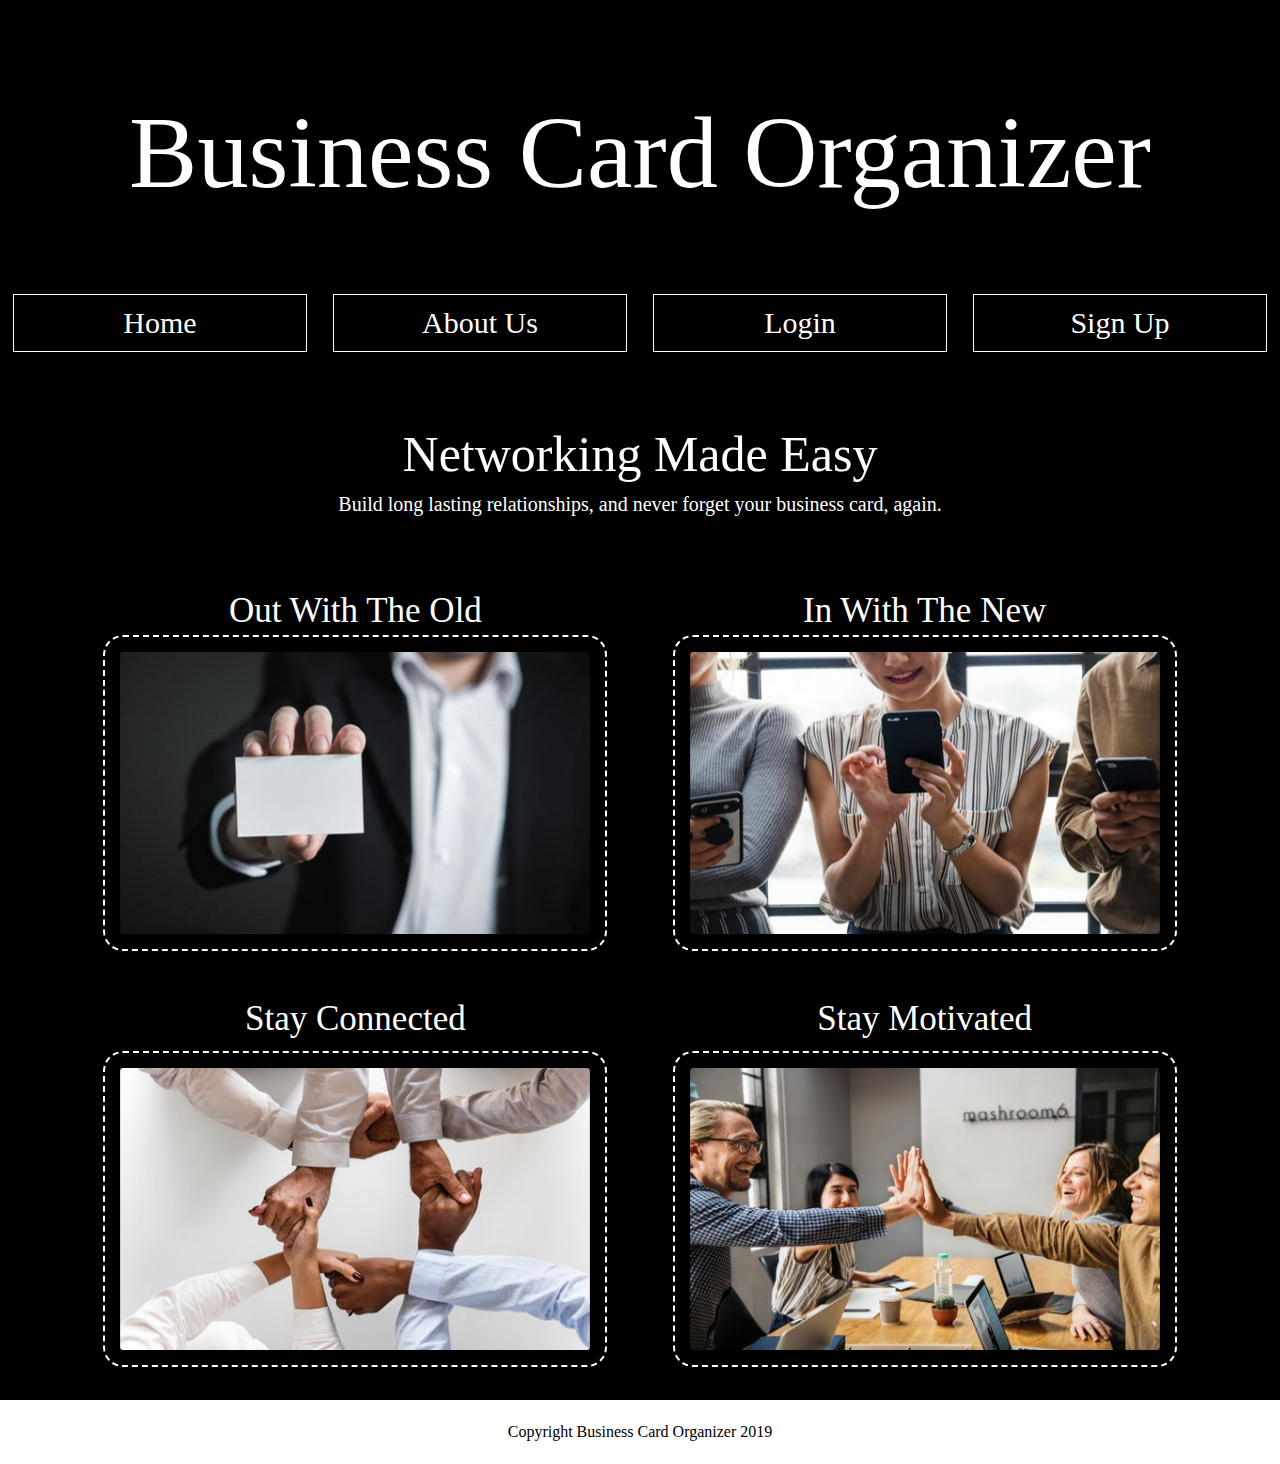
==== index.html @ e8d4e20a "Homepage is fully responsive" ====
<!doctype html>

<html lang="en">
<head>
  <meta charset="utf-8">
  <meta name="viewport" content="width=device-width, initial-scale=1.0">
  <title>Business Card Organizer</title>
  <link href="css/index.css" rel="stylesheet">
</head>
<body>
  <div class="container home">
      <header>
        <div class="business-name">
          <h1>Business Card Organizer</h1>
          <img src="img/bco.png" id="logo" alt="Flying business card">
        </div>
          <div class="navigations">
            <nav>
              <a href="index.html">Home</a>
              <a href="#about">About Us</a>
              <a href="#login">Login</a>
              <a href="#signup">Sign Up</a>
            </nav>
          </div>
        </header>
      <div class="top-content">
      <h2>Networking Made Easy</h2>
      <p class="sub-statement">Build long lasting relationships, and never forget your business card, again.</p>
      </div>
      <div class="card-pair-1">
      <div class="card1">
        <div>
          <h3>Out With The Old</h3>
        </div>
        <div class="img">
          <img src="img/blankbusinesscard.jpeg" alt="Man holding a blank business card">
      </div>
    </div>
    <div class="card2">
      <div>
        <h3>In With The New</h3>
      </div>  
      <div class="img">
        <img src="img/grouponphones.jpeg"  alt="Group of people using cell phones">
    </div>
    </div>
      </div>
      <div class="card-pair-2">
    <div class="card3">
      <h3>Stay Connected</h3>
      <img src="img/multihandshake.jpeg" alt="Multiple people connecting their hands">
    </div>
    <div class="card4">
      <h3>Stay Motivated</h3>
      <img src="img/happypeople.jpeg" alt="A group of smiling people">
    </div>
    </div>
  <footer class="footer">
    <p>Copyright Business Card Organizer 2019</p>
  </footer>
</body>
</html>
---- css/index.css ----
/* http://meyerweb.com/eric/tools/css/reset/ 
   v2.0 | 20110126
   License: none (public domain)
*/
html,
body,
div,
span,
applet,
object,
iframe,
h1,
h2,
h3,
h4,
h5,
h6,
p,
blockquote,
pre,
a,
abbr,
acronym,
address,
big,
cite,
code,
del,
dfn,
em,
img,
ins,
kbd,
q,
s,
samp,
small,
strike,
strong,
sub,
sup,
tt,
var,
b,
u,
i,
center,
dl,
dt,
dd,
ol,
ul,
li,
fieldset,
form,
label,
legend,
table,
caption,
tbody,
tfoot,
thead,
tr,
th,
td,
article,
aside,
canvas,
details,
embed,
figure,
figcaption,
footer,
header,
hgroup,
menu,
nav,
output,
ruby,
section,
summary,
time,
mark,
audio,
video {
  margin: 0;
  padding: 0;
  border: 0;
  font-size: 100%;
  font: inherit;
  vertical-align: baseline;
}
/* HTML5 display-role reset for older browsers */
article,
aside,
details,
figcaption,
figure,
footer,
header,
hgroup,
menu,
nav,
section {
  display: block;
}
body {
  line-height: 1;
}
ol,
ul {
  list-style: none;
}
blockquote,
q {
  quotes: none;
}
blockquote:before,
blockquote:after,
q:before,
q:after {
  content: '';
  content: none;
}
table {
  border-collapse: collapse;
  border-spacing: 0;
}
* {
  box-sizing: border-box;
}
html {
  font-size: 62.5%;
  background: black;
  color: white;
}
h1 {
  font-size: 4rem;
}
h2 {
  font-size: 5rem;
  padding-bottom: 10px;
}
h3 {
  font-size: 3.5rem;
}
h4 {
  font-size: 2.5rem;
  padding-bottom: 10px;
}
p {
  line-height: 1.5;
  font-size: 2rem;
  padding-bottom: 10px;
}
img {
  max-width: 100%;
  height: auto;
}
.container {
  width: 100%;
  margin: 0 auto;
}
.navigations {
  width: 40%;
  margin-right: 1%;
  margin-top: 2%;
}
.navigations nav {
  display: flex;
}
.navigations nav a {
  text-align: center;
  width: 25%;
  height: 10%;
  white-space: nowrap;
  font-size: 1.5vw;
  text-decoration: none;
  margin: 2%;
  margin-left: 5%;
  margin-right: 5%;
  padding: 1%;
  color: white;
  border: 1px solid white;
}
@media (max-width: 1280px) {
  .navigations nav a {
    width: 25%;
    margin: 1%;
    font-size: 3rem;
    text-align: center;
  }
}
@media (max-width: 700px) {
  .navigations nav a {
    display: flex;
    flex-direction: row;
    align-items: center;
    width: 90%;
    height: 10vh;
    font-size: 3.5rem;
    justify-content: center;
  }
}
@media (max-width: 700px) {
  .navigations nav {
    display: flex;
    flex-direction: column;
    align-items: center;
    width: 100%;
  }
}
@media (max-width: 1280px) {
  .navigations {
    width: 100%;
    margin: 5%;
  }
}
.footer {
  width: 100%;
  background: white;
}
.footer p {
  color: black;
  text-align: center;
  font-size: 1.6rem;
  padding: 20px;
}
header {
  display: flex;
  width: 100%;
}
@media (max-width: 1280px) {
  header {
    display: flex;
    flex-direction: column;
    align-items: center;
  }
}
header .business-name {
  width: 50%;
  margin: 2%;
  margin-bottom: 1%;
}
@media (max-width: 1280px) {
  header .business-name {
    display: flex;
    flex-direction: row;
    align-items: center;
    justify-content: center;
    width: 100%;
    margin-top: 8%;
  }
  header .business-name #logo {
    display: none;
  }
  header .business-name h1 {
    font-size: 8vw;
  }
}
@media (max-width: 800px) {
  header .business-name h1 {
    font-size: 9vw;
  }
}
.home {
  width: 100%;
  font-size: 10rem;
}
.home .top-content {
  text-align: center;
  margin-bottom: 5%;
}
@media (max-width: 700px) {
  .home .top-content {
    width: 100%;
  }
  .home .top-content p {
    width: 90%;
    margin-left: 5%;
  }
}
@media (max-width: 500px) {
  .home .top-content {
    width: 90%;
    margin-left: 5%;
  }
}
.home .card-pair-1 {
  display: flex;
  flex-direction: row;
  align-items: center;
  width: 85%;
  margin: 0 auto;
}
.home .card-pair-1 .card1 {
  display: flex;
  flex-direction: column;
  align-items: center;
  margin: 0 auto;
  width: 500px;
  height: 400px;
}
.home .card-pair-1 .card1 img {
  border-radius: 10px;
  border: 2px dashed white;
  width: 500px;
  height: 300px;
}
@media (max-width: 1280px) {
  .home .card-pair-1 .card1 img {
    padding: 3%;
    border-radius: 20px;
    width: auto;
    height: auto;
  }
}
.home .card-pair-1 .card1 h3 {
  margin-bottom: 3%;
}
@media (max-width: 700px) {
  .home .card-pair-1 .card1 {
    width: 75%;
    margin-top: 3%;
    margin-left: 3%;
  }
}
@media (max-width: 1280px) {
  .home .card-pair-1 .card1 {
    margin-right: 3%;
    width: auto;
    height: auto;
    margin-bottom: 3%;
  }
}
.home .card-pair-1 .card2 {
  display: flex;
  flex-direction: column;
  align-items: center;
  margin: 0 auto;
  width: 500px;
  height: 400px;
}
.home .card-pair-1 .card2 img {
  border-radius: 10px;
  border: 2px dashed white;
  width: 500px;
  height: 300px;
}
@media (max-width: 1280px) {
  .home .card-pair-1 .card2 img {
    padding: 3%;
    border-radius: 20px;
    width: auto;
    height: auto;
  }
}
.home .card-pair-1 .card2 h3 {
  margin-bottom: 3%;
}
@media (max-width: 700px) {
  .home .card-pair-1 .card2 {
    width: 75%;
    margin-top: 3%;
    margin-right: 3%;
  }
}
@media (max-width: 1280px) {
  .home .card-pair-1 .card2 {
    margin-left: 3%;
    width: auto;
    height: auto;
    margin-bottom: 3%;
  }
}
@media (max-width: 700px) {
  .home .card-pair-1 {
    display: flex;
    flex-direction: column;
    align-items: center;
    width: 100%;
    height: auto;
  }
}
.home .card-pair-2 {
  display: flex;
  flex-direction: row;
  align-items: center;
  width: 85%;
  margin: 0 auto;
}
.home .card-pair-2 .card3 {
  display: flex;
  flex-direction: column;
  align-items: center;
  margin: 0 auto;
  width: 500px;
  height: 400px;
}
.home .card-pair-2 .card3 img {
  border-radius: 10px;
  border: 2px dashed white;
  width: 500px;
  height: 300px;
}
@media (max-width: 1280px) {
  .home .card-pair-2 .card3 img {
    padding: 3%;
    border-radius: 20px;
    width: auto;
    height: auto;
  }
}
.home .card-pair-2 .card3 h3 {
  margin-bottom: 3%;
}
@media (max-width: 700px) {
  .home .card-pair-2 .card3 {
    width: 75%;
    margin-top: 3%;
    margin-left: 3%;
  }
}
@media (max-width: 1280px) {
  .home .card-pair-2 .card3 {
    margin-right: 3%;
    width: auto;
    height: auto;
    margin-bottom: 3%;
  }
}
.home .card-pair-2 .card4 {
  display: flex;
  flex-direction: column;
  align-items: center;
  margin: 0 auto;
  width: 500px;
  height: 400px;
}
.home .card-pair-2 .card4 img {
  border-radius: 10px;
  border: 2px dashed white;
  width: 500px;
  height: 300px;
}
@media (max-width: 1280px) {
  .home .card-pair-2 .card4 img {
    padding: 3%;
    border-radius: 20px;
    width: auto;
    height: auto;
  }
}
.home .card-pair-2 .card4 h3 {
  margin-bottom: 3%;
}
@media (max-width: 700px) {
  .home .card-pair-2 .card4 {
    width: 75%;
    margin-top: 9%;
    margin-right: 3%;
  }
}
@media (max-width: 1280px) {
  .home .card-pair-2 .card4 {
    margin-left: 3%;
    width: auto;
    height: auto;
    margin-bottom: 3%;
  }
}
@media (max-width: 700px) {
  .home .card-pair-2 {
    display: flex;
    flex-direction: column;
    align-items: center;
    width: 100%;
    height: auto;
  }
}
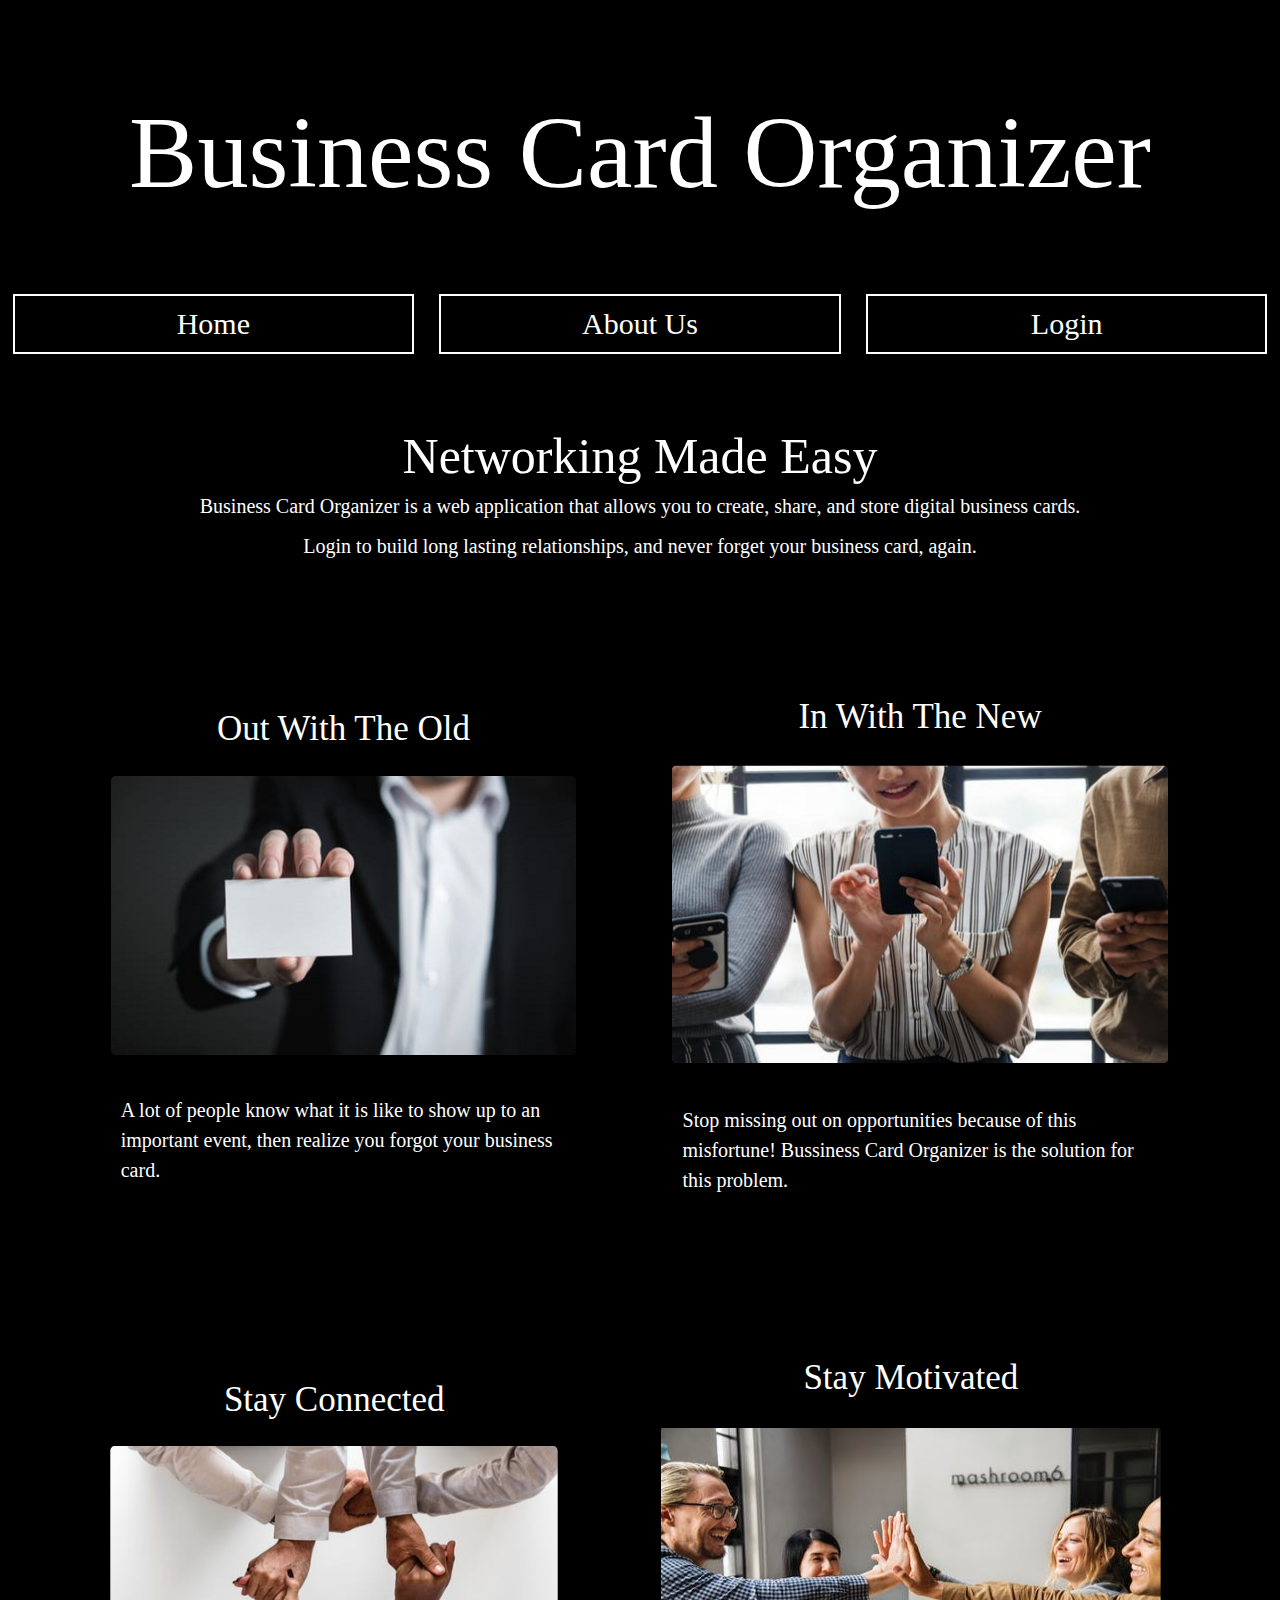
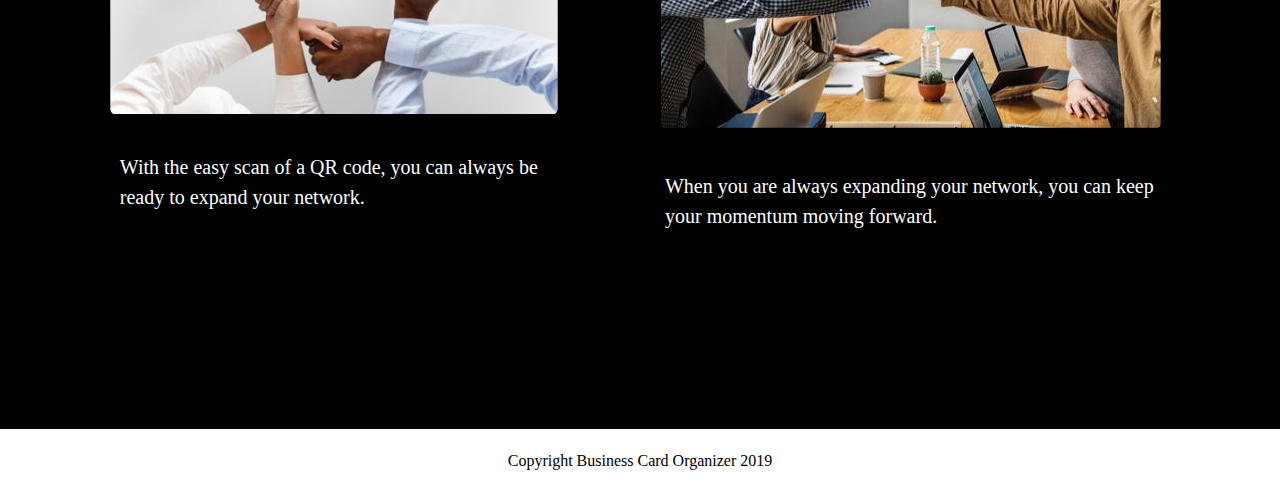
==== commit 87da56dd: "minor changes" ====
--- a/index.html
+++ b/index.html
@@ -1,62 +1,70 @@
 <!doctype html>
 
 <html lang="en">
-<head>
-  <meta charset="utf-8">
-  <meta name="viewport" content="width=device-width, initial-scale=1.0">
-  <title>Business Card Organizer</title>
-  <link href="css/index.css" rel="stylesheet">
-</head>
-<body>
-  <div class="container home">
+  <head>
+    <meta charset="utf-8">
+    <meta name="viewport" content="width=device-width, initial-scale=1.0">
+    <title>Business Card Organizer</title>
+    <link href="css/index.css" rel="stylesheet">
+    <link href="css/animate.css" rel="stylesheet">
+  </head>
+  <body>
+    <div class="container home">
       <header>
         <div class="business-name">
           <h1>Business Card Organizer</h1>
-          <img src="img/bco.png" id="logo" alt="Flying business card">
+          <img src="img/bco.png" id="logo" class="animated bounceInLeft"
+            alt="Flying business card">
         </div>
-          <div class="navigations">
-            <nav>
-              <a href="index.html">Home</a>
-              <a href="#about">About Us</a>
-              <a href="#login">Login</a>
-              <a href="#signup">Sign Up</a>
-            </nav>
-          </div>
-        </header>
+        <div class="navigations">
+          <nav>
+            <a href="index.html">Home</a>
+            <a href="about.html">About Us</a>
+            <a href="#login">Login</a>
+          </nav>
+        </div>
+      </header>
       <div class="top-content">
-      <h2>Networking Made Easy</h2>
-      <p class="sub-statement">Build long lasting relationships, and never forget your business card, again.</p>
+        <h2>Networking Made Easy</h2>
+        <p class="sub-statement">Business Card Organizer is a web application
+          that allows you to create, share, and store digital business cards.</p>
+        <p class="sub-statement">Login to build long lasting relationships, and
+          never forget your business card, again.</p>
       </div>
       <div class="card-pair-1">
-      <div class="card1">
-        <div>
+        <div class="card1">
           <h3>Out With The Old</h3>
+          <img src="img/blankbusinesscard.jpeg" alt="Man holding a blank
+            business card">
+          <p class="img-desc">A lot of people know what it is like to show up to
+            an important event, then realize you forgot your business card.</p>
         </div>
-        <div class="img">
-          <img src="img/blankbusinesscard.jpeg" alt="Man holding a blank business card">
-      </div>
-    </div>
-    <div class="card2">
-      <div>
-        <h3>In With The New</h3>
-      </div>  
-      <div class="img">
-        <img src="img/grouponphones.jpeg"  alt="Group of people using cell phones">
-    </div>
-    </div>
+        <div class="card2">
+          <h3>In With The New</h3>
+          <img src="img/grouponphones.jpeg" alt="Group of people using cell
+            phones">
+          <p class="img-desc">Stop missing out on opportunities because of this
+            misfortune! Bussiness Card Organizer is the solution for this problem.</p>
+        </div>
       </div>
       <div class="card-pair-2">
-    <div class="card3">
-      <h3>Stay Connected</h3>
-      <img src="img/multihandshake.jpeg" alt="Multiple people connecting their hands">
-    </div>
-    <div class="card4">
-      <h3>Stay Motivated</h3>
-      <img src="img/happypeople.jpeg" alt="A group of smiling people">
-    </div>
-    </div>
-  <footer class="footer">
-    <p>Copyright Business Card Organizer 2019</p>
-  </footer>
-</body>
-</html>+        <div class="card3">
+          <h3>Stay Connected</h3>
+          <img src="img/multihandshake.jpeg" alt="Multiple people connecting
+            their hands">
+          <p class="img-desc">With the easy scan of a QR code, you can always
+             be ready to expand your network.</p>
+        </div>
+        <div class="card4">
+          <h3>Stay Motivated</h3>
+          <img src="img/happypeople.jpeg" alt="A group of smiling people">
+          <p class="img-desc">When you are always expanding your network, you can
+            keep your momentum moving forward.
+          </p>
+        </div>
+      </div>
+      <footer class="footer">
+        <p>Copyright Business Card Organizer 2019</p>
+      </footer>
+    </body>
+  </html>--- a/css/index.css
+++ b/css/index.css
@@ -170,6 +170,7 @@
   display: flex;
 }
 .navigations nav a {
+  position: relative;
   text-align: center;
   width: 25%;
   height: 10%;
@@ -181,11 +182,11 @@
   margin-right: 5%;
   padding: 1%;
   color: white;
-  border: 1px solid white;
+  border: 2px solid white;
 }
 @media (max-width: 1280px) {
   .navigations nav a {
-    width: 25%;
+    width: 33%;
     margin: 1%;
     font-size: 3rem;
     text-align: center;
@@ -197,7 +198,7 @@
     flex-direction: row;
     align-items: center;
     width: 90%;
-    height: 10vh;
+    height: 8vh;
     font-size: 3.5rem;
     justify-content: center;
   }
@@ -269,7 +270,7 @@
 }
 .home .top-content {
   text-align: center;
-  margin-bottom: 5%;
+  margin-bottom: 10%;
 }
 @media (max-width: 700px) {
   .home .top-content {
@@ -292,6 +293,10 @@
   align-items: center;
   width: 85%;
   margin: 0 auto;
+  margin-bottom: 10%;
+}
+.home .card-pair-1 .img-desc {
+  margin: 5%;
 }
 .home .card-pair-1 .card1 {
   display: flex;
@@ -303,7 +308,6 @@
 }
 .home .card-pair-1 .card1 img {
   border-radius: 10px;
-  border: 2px dashed white;
   width: 500px;
   height: 300px;
 }
@@ -330,7 +334,6 @@
     margin-right: 3%;
     width: auto;
     height: auto;
-    margin-bottom: 3%;
   }
 }
 .home .card-pair-1 .card2 {
@@ -343,7 +346,6 @@
 }
 .home .card-pair-1 .card2 img {
   border-radius: 10px;
-  border: 2px dashed white;
   width: 500px;
   height: 300px;
 }
@@ -370,7 +372,6 @@
     margin-left: 3%;
     width: auto;
     height: auto;
-    margin-bottom: 3%;
   }
 }
 @media (max-width: 700px) {
@@ -388,6 +389,10 @@
   align-items: center;
   width: 85%;
   margin: 0 auto;
+  margin-bottom: 10%;
+}
+.home .card-pair-2 .img-desc {
+  margin: 5%;
 }
 .home .card-pair-2 .card3 {
   display: flex;
@@ -399,7 +404,6 @@
 }
 .home .card-pair-2 .card3 img {
   border-radius: 10px;
-  border: 2px dashed white;
   width: 500px;
   height: 300px;
 }
@@ -439,7 +443,6 @@
 }
 .home .card-pair-2 .card4 img {
   border-radius: 10px;
-  border: 2px dashed white;
   width: 500px;
   height: 300px;
 }
@@ -478,3 +481,69 @@
     height: auto;
   }
 }
+.row {
+  display: flex;
+  flex-direction: row;
+  align-items: center;
+  justify-content: center;
+}
+@media (max-width: 1280px) {
+  .row {
+    display: flex;
+    flex-direction: column;
+  }
+}
+@media (max-width: 700px) {
+  .row {
+    width: 100%;
+    margin-left: 0;
+    margin-right: 0;
+  }
+}
+.row .card {
+  margin: 5%;
+}
+@media (max-width: 1280px) {
+  .row .card {
+    display: flex;
+    flex-direction: row;
+    align-items: left;
+    width: 500px;
+    margin-left: 10%;
+  }
+}
+@media (max-width: 700px) {
+  .row .card {
+    display: flex;
+    flex-direction: column-reverse;
+    align-items: center;
+    border: 1px solid white;
+    margin-left: 0;
+    margin-right: 0;
+    padding-bottom: 2%;
+  }
+}
+@media (max-width: 500px) {
+  .row .card {
+    width: 100%;
+  }
+}
+.row .card h3 {
+  margin-top: 5%;
+  margin-bottom: 10%;
+}
+@media (max-width: 1280px) {
+  .row .card h3 {
+    display: flex;
+    flex-direction: row;
+    align-items: left;
+    margin-left: 10%;
+  }
+}
+@media (max-width: 700px) {
+  .row .card h3 {
+    justify-content: center;
+    width: 100%;
+    margin-left: 0;
+  }
+}
